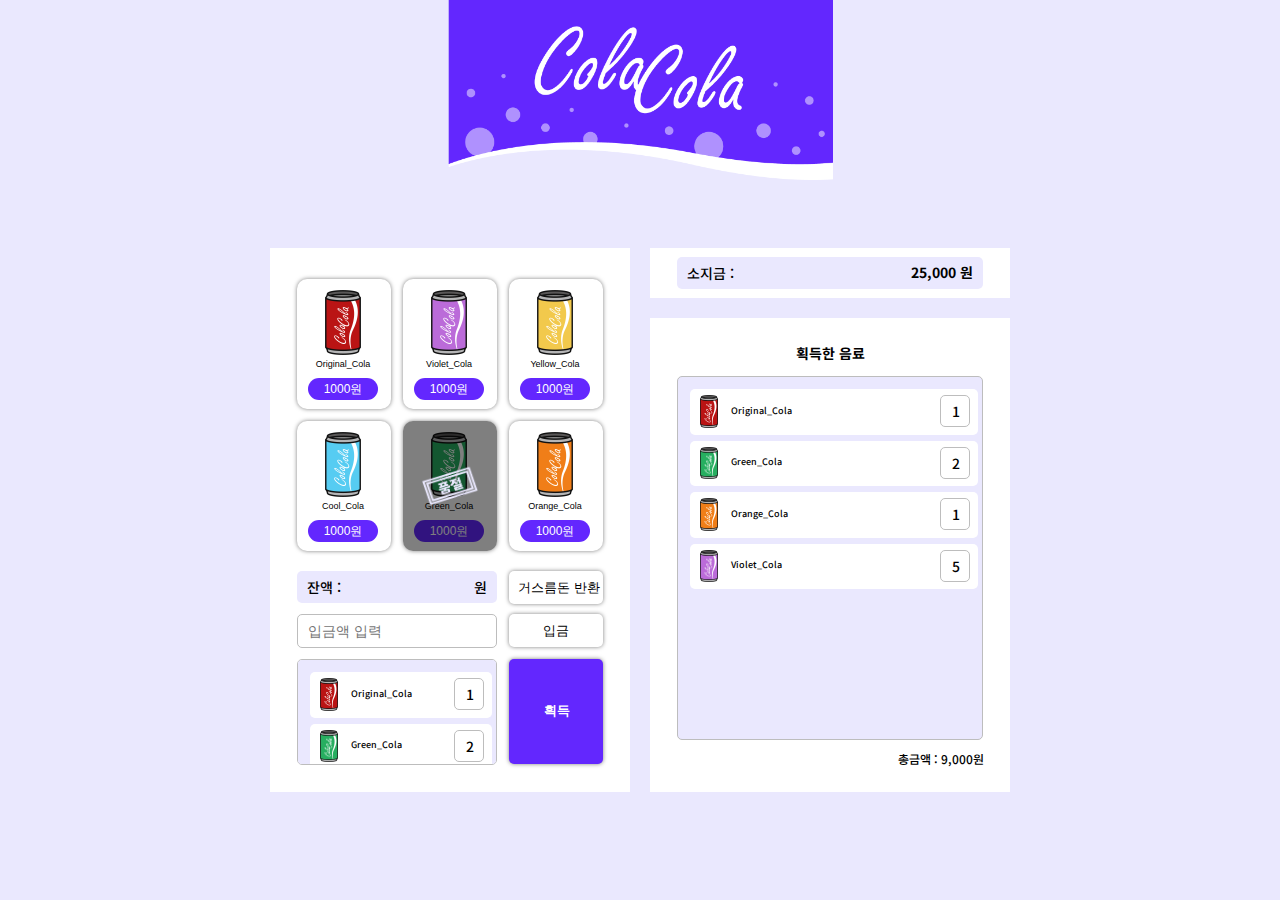
==== index.html @ 2ec3b5be "Rename vending_machine.html to index.html" ====
<!DOCTYPE html>
<html lang="ko">

<head>
  <meta charset="UTF-8">
  <meta http-equiv="X-UA-Compatible" content="IE=edge">
  <meta name="viewport" content="width=device-width, initial-scale=1.0">
  <title>Coca Cola Vending Machine</title>
  <link rel="stylesheet" href="reset.css">
  <link rel="stylesheet" href="style.css">
</head>

<body>
  <div id="app">
    <header class="logo">
      <img class="img_logo" src="./mediaquery/logo.png" alt="Cocal Cola Vending Machine">
      <h1 class="hidden_tit">Coca Cola Vending Machine</h1>
    </header>
    <main class="wrapper">
      <section class="vending_machine">
        <h2 class="hidden_tit">자판기 화면</h2>
        <ul class="drinks">
          <li>
            <button class="btn_item">
              <img src="./mediaquery/Original_Cola.png" alt="" class="img_item">
              <strong class="drink_name">Original_Cola</strong>
              <span class="drink_price">1000원</span>
            </button>
          </li>
          <li>
            <button class="btn_item">
              <img src="./mediaquery/Violet_Cola.png" alt="" class="img_item">
              <strong class="drink_name">Violet_Cola</strong>
              <span class="drink_price">1000원</span>
            </button>
          </li>
          <li>
            <button class="btn_item">
              <img src="./mediaquery/Yellow_Cola.png" alt="" class="img_item">
              <strong class="drink_name">Yellow_Cola</strong>
              <span class="drink_price">1000원</span>
            </button>
          </li>
          <li>
            <button class="btn_item">
              <img src="./mediaquery/Cool_Cola.png" alt="" class="img_item">
              <strong class="drink_name">Cool_Cola</strong>
              <span class="drink_price">1000원</span>
            </button>
          </li>
          <li class="sold_out">
            <button class="btn_item">
              <img src="./mediaquery/Green_Cola.png" alt="" class="img_item">
              <strong class="drink_name">Green_Cola</strong>
              <span class="drink_price">1000원</span>
              <span class="hidden">품절</span>
            </button>
          </li>
          <li>
            <button class="btn_item">
              <img src="./mediaquery/Orange_Cola.png" alt="" class="img_item">
              <strong class="drink_name">Orange_Cola</strong>
              <span class="drink_price">1000원</span>
            </button>
          </li>
        </ul>
        <div class="buttons">
          <div class="btn1 left_money">잔액 : <span class="won">원</span></div>

          <input type="button" value="거스름돈 반환" id="return_money" class="btn2 return">

          <label for="input_money" class="hidden_lbl">입금액 입력</label>

          <input type="number" id="input_money" placeholder="입금액 입력" class="btn1 input_money">

          <input type="button" value="입금" class="btn2 input">

          <div class="scroll">
            <ul class="selected_drinks">
              <li>
                <img class="img_selected_cola" src="./mediaquery/Original_Cola.png" alt="">
                <span class="selected_cola">Original_Cola</span>
                <span class="selected_qty">1</span>
              </li>
              <li>
                <img class="img_selected_cola" src="./mediaquery/Green_Cola.png" alt="">
                <span class="selected_cola">Green_Cola</span>
                <span class="selected_qty">2</span>
              </li>
            </ul>
          </div>
          <input type="button" value="획득" class="btn3 get">
        </div>
      </section>
      <div class="my_info">
        <article class="my_money">
          <h2 class="tit_my_money">소지금 :</h2>
          <strong class="price_my_money">25,000 원</strong>
        </article>
        <article class="my_drink">
          <h2 class="">획득한 음료</h2>
          <ul class="scroll drink_list">
            <li>
              <img class="img_selected_cola" src="./mediaquery/Original_Cola.png" alt="">
              <span class="selected_cola">Original_Cola</span>
              <span class="selected_qty">1</span>
            </li>
            <li>
              <img class="img_selected_cola" src="./mediaquery/Green_Cola.png" alt="">
              <span class="selected_cola">Green_Cola</span>
              <span class="selected_qty">2</span>
            </li>
            <li>
              <img class="img_selected_cola" src="./mediaquery/Orange_Cola.png" alt="">
              <span class="selected_cola">Orange_Cola</span>
              <span class="selected_qty">1</span>
            </li>
            <li>
              <img class="img_selected_cola" src="./mediaquery/Violet_Cola.png" alt="">
              <span class="selected_cola">Violet_Cola</span>
              <span class="selected_qty">5</span>
            </li>
          </ul>
          <strong class="total_amount">총금액 : 9,000원</strong>
        </article>
      </div>
    </main>
  </div>
</body>

</html>
---- style.css ----
@charset "utf-8";

@import url('https://fonts.googleapis.com/css2?family=Noto+Sans+KR&display=swap');

/* reset css */
*,
*::after,
*::before {
    box-sizing: border-box;
}

/* design */
body {
    background: #EAE8FE;
    font-family: 'Noto Sans KR', sans-serif;
}

#app {
    display: flex;
    justify-content: center;
    flex-wrap: wrap;
}

h1[class^=hidden],
h2[class^=hidden],
label[class^=hidden],
span[class^=hidden] {
    position: absolute;
    clip: rect(0 0 0 0);
    width: 1px;
    height: 1px;
    margin: -1px;
    overflow: hidden;
}

header.logo {
    position: absolute;
    max-width: 386px;
}

.logo .img_logo {
    max-width: 100%;
}

main.wrapper {
    display: flex;
    flex-wrap: wrap;
    justify-content: center;
    gap: 0 20px;
    padding-top: 248px;
}

.wrapper .vending_machine {
    width: 360px;
    background-color: #FFFFFF;
    padding: 31px 27px 26px;
    margin-bottom: 20px;
}

.vending_machine .drinks {
    display: flex;
    flex-wrap: wrap;
    gap: 12px;
}

.vending_machine .drinks li {    
    width: 94px;
    border-radius: 10px;
    box-shadow: 0px 0px 4px rgb(0 0 0 / 50%);
    position: relative;
}

.drinks .btn_item {
    padding: 11px 11px 9px;
    text-align: center;
    border: none;
    background-color: transparent;
    cursor: pointer;
}

.drinks .btn_item:active {
    border-radius: 10px;
    outline: 3px solid #6327FE;
}

/* button의 상위인 li에 before로 주면 나타나는 순서가  li before < li after < button */
.drinks .sold_out::before {
    content: "";    
    position: absolute;
    width: 94px;
    height: 100%;
    background: no-repeat center/ 60px 46px url('./mediaquery/Sold-out.png') rgba(0, 0, 0, 0.5);
    border-radius: 10px;
    z-index: 10;
}

.drinks .sold_out {
    pointer-events: none;
}

.btn_item .img_item {
    width: 36px;
    margin: 0 auto;
}

.drinks .drink_name {
    display: block;
    font-weight: 500;
    font-size: 9px;
    line-height: 13px;
    margin-bottom: 7px;
}

.drinks .drink_price {
    display: inline-block;
    width: 70px;
    padding: 5px 12px;
    font-weight: 500;
    font-size: 12px;
    line-height: 100%;
    background: #6327FE;
    color: white;
    border-radius: 50px;
}

.vending_machine .buttons {
    margin-top: 20px;
}

.buttons .btn1 {
    display: inline-block;
    width: 200px;
    padding: 6px 10px;
    background: #EAE8FE;
    border-radius: 5px;
    font-weight: 500;
    font-size: 14px;
    line-height: 20px;
    margin: 0 12px 11px 0;
}

.buttons .btn1.input_money {
    border: 1px solid #BDBDBD;
    background-color: #FFFFFF;
}

.buttons .won {
    float: right;
}

.buttons .btn2 {
    float: right;
    width: 94px;
    padding: 7px 9px;
    background: #FFFFFF;
    box-shadow: 0px 0px 4px rgb(0 0 0 / 50%);
    border: 0;
    border-radius: 5px;
    font-weight: 500;
    line-height: 19px;
    font-size: 13px;
    cursor: pointer;
}

.scroll {
    display: inline-block;
    width: 200px;
    height: 106px;
    padding: 12px 4px 12px 12px;
    border: 1px solid #BDBDBD;
    border-radius: 5px;
    background-color: #EAE8FE;
    overflow-y: scroll;
}

.scroll::-webkit-scrollbar {
    width: 12px;
}

.scroll::-webkit-scrollbar-thumb {
    height: 79px;
    border-radius: 50px;
    background-color: #FFFFFF;
    background-clip: padding-box;
    border: 4px solid transparent;
}

.scroll::-webkit-scrollbar-track {
    background-color: transparent;
    border-radius: 50px;
}

.selected_drinks>li,
.drink_list>li {    
    width: auto;
    padding: 6px 8px 7px 10px;
    background-color: #FFFFFF;
    margin-bottom: 6px;
    font-weight: 500;
    font-size: 9px;
    border-radius: 5px;
    text-align: left;
}



img.img_selected_cola {
    width: 18px;
    margin-right: 10px;
    vertical-align: middle;
}

.selected_cola {
    display: inline-block;
    width: 73px;
}

.selected_qty {
    float: right;
    width: 30px;
    text-align: center;
    padding: 5px 11px;
    font-weight: 500;
    font-size: 14px;
    line-height: 20px;
    border: 1px solid #BDBDBD;
    border-radius: 5px;
    margin-left: 6px;
}

.buttons .btn3 {
    float: right;
    width: 94px;
    padding: 43px 35px 44px;
    background-color: #6327FE;
    box-shadow: 0px 0px 4px rgba(0, 0, 0, 0.5);
    border: 0;
    border-radius: 5px;
    font-weight: 700;
    font-size: 13px;
    color: #FFFFFF;
    cursor: pointer;
}

.my_info {
    width: 360px;
}

.my_money {
    width: 100%;
    padding: 9px 27px;
    margin-bottom: 20px;
    background-color: #FFFFFF;
}

.my_money .tit_my_money {
    width: 306px;
    padding: 6px 10px;
    font-weight: 500;
    font-size: 14px;
    line-height: 20px;
    background: #EAE8FE;
    border-radius: 5px;
}

.my_money .price_my_money {
    float: right;
    font-style: normal;
    font-weight: 700;
    font-size: 14px;
    line-height: 20px;
    margin: -27px 10px 0 0;
}


.my_info .my_drink {
    width: 100%;
    padding: 25px 27px 48px;
    background-color: #FFFFFF;
    text-align: center;
    font-weight: 700;
    font-size: 14px;
    line-height: 20px;
}

.my_drink .drink_list {
    background-color: #EAE8FE;
}

.my_drink .scroll.drink_list {
    width: 306px;
    height: 364px;
    margin-top: 13px;
}

.my_drink .total_amount {
    float: right;
    margin: 6px -12px 0 0;
    width: 109px;
    font-weight: 500;
    font-size: 12px;
    line-height: 17px;
}
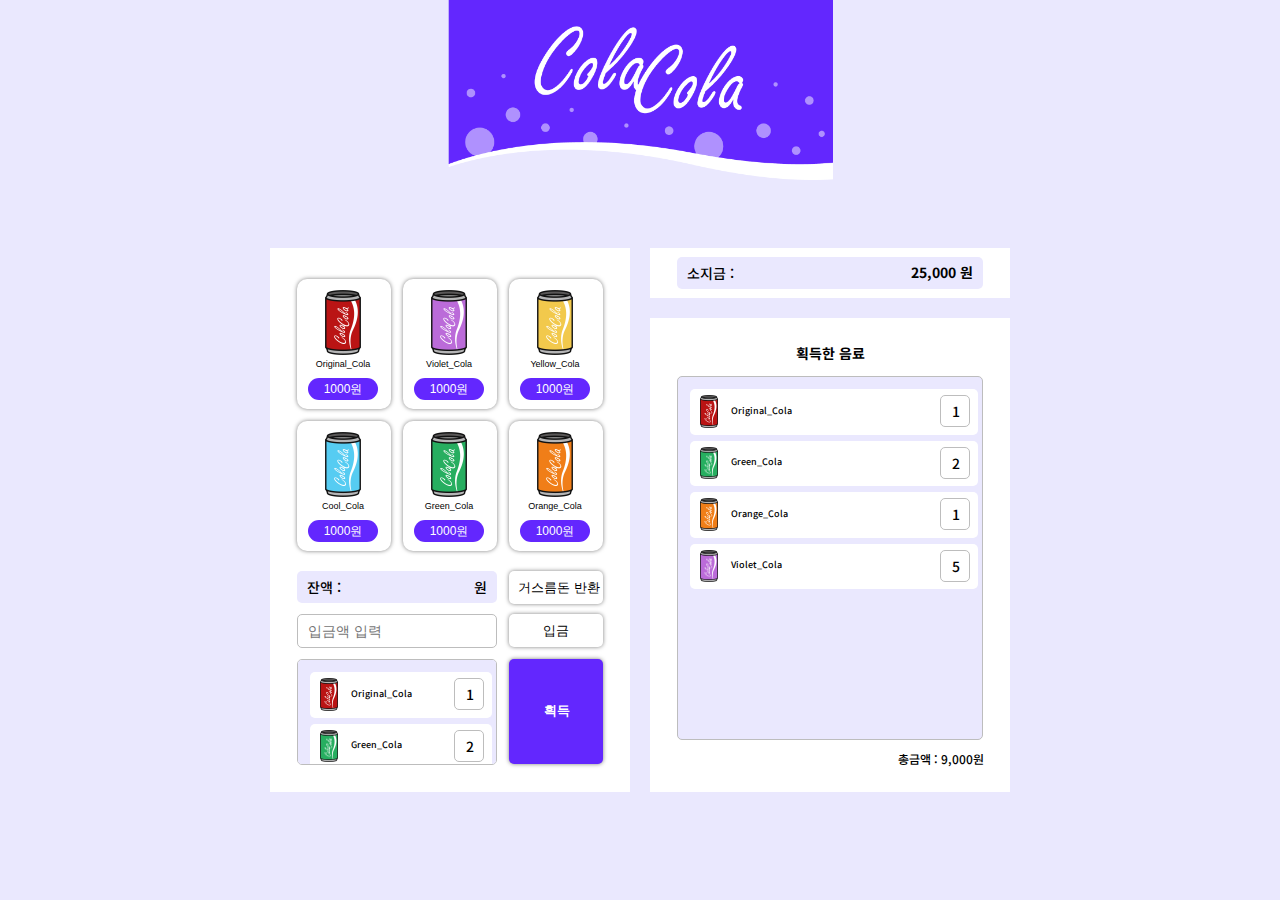
==== commit 24172591: "Refactor : 콜라 아이템 js로 가져오기" ====
--- a/index.html
+++ b/index.html
@@ -2,130 +2,88 @@
 <html lang="ko">
 
 <head>
-  <meta charset="UTF-8">
-  <meta http-equiv="X-UA-Compatible" content="IE=edge">
-  <meta name="viewport" content="width=device-width, initial-scale=1.0">
-  <title>Coca Cola Vending Machine</title>
-  <link rel="stylesheet" href="reset.css">
-  <link rel="stylesheet" href="style.css">
+    <meta charset="UTF-8">
+    <meta http-equiv="X-UA-Compatible" content="IE=edge">
+    <meta name="viewport" content="width=device-width, initial-scale=1.0">
+    <title>Coca Cola Vending Machine</title>
+    <link rel="stylesheet" href="reset.css">
+    <link rel="stylesheet" href="style.css">
 </head>
 
 <body>
-  <div id="app">
-    <header class="logo">
-      <img class="img_logo" src="./mediaquery/logo.png" alt="Cocal Cola Vending Machine">
-      <h1 class="hidden_tit">Coca Cola Vending Machine</h1>
-    </header>
-    <main class="wrapper">
-      <section class="vending_machine">
-        <h2 class="hidden_tit">자판기 화면</h2>
-        <ul class="drinks">
-          <li>
-            <button class="btn_item">
-              <img src="./mediaquery/Original_Cola.png" alt="" class="img_item">
-              <strong class="drink_name">Original_Cola</strong>
-              <span class="drink_price">1000원</span>
-            </button>
-          </li>
-          <li>
-            <button class="btn_item">
-              <img src="./mediaquery/Violet_Cola.png" alt="" class="img_item">
-              <strong class="drink_name">Violet_Cola</strong>
-              <span class="drink_price">1000원</span>
-            </button>
-          </li>
-          <li>
-            <button class="btn_item">
-              <img src="./mediaquery/Yellow_Cola.png" alt="" class="img_item">
-              <strong class="drink_name">Yellow_Cola</strong>
-              <span class="drink_price">1000원</span>
-            </button>
-          </li>
-          <li>
-            <button class="btn_item">
-              <img src="./mediaquery/Cool_Cola.png" alt="" class="img_item">
-              <strong class="drink_name">Cool_Cola</strong>
-              <span class="drink_price">1000원</span>
-            </button>
-          </li>
-          <li class="sold_out">
-            <button class="btn_item">
-              <img src="./mediaquery/Green_Cola.png" alt="" class="img_item">
-              <strong class="drink_name">Green_Cola</strong>
-              <span class="drink_price">1000원</span>
-              <span class="hidden">품절</span>
-            </button>
-          </li>
-          <li>
-            <button class="btn_item">
-              <img src="./mediaquery/Orange_Cola.png" alt="" class="img_item">
-              <strong class="drink_name">Orange_Cola</strong>
-              <span class="drink_price">1000원</span>
-            </button>
-          </li>
-        </ul>
-        <div class="buttons">
-          <div class="btn1 left_money">잔액 : <span class="won">원</span></div>
+    <div id="app">
+        <header class="logo">
+            <img class="img_logo" src="./mediaquery/logo.png" alt="Cocal Cola Vending Machine">
+            <h1 class="hidden_tit">Coca Cola Vending Machine</h1>
+        </header>
+        <main class="wrapper">
+            <section class="vending_machine">
+                <h2 class="hidden_tit">자판기 화면</h2>
+                <ul class="drinks">
+                </ul>
+                <div class="buttons">
+                    <div class="btn1 left_money">잔액 : <span class="won">원</span></div>
 
-          <input type="button" value="거스름돈 반환" id="return_money" class="btn2 return">
+                    <input type="button" value="거스름돈 반환" id="return_money" class="btn2 return">
 
-          <label for="input_money" class="hidden_lbl">입금액 입력</label>
+                    <label for="input_money" class="hidden_lbl">입금액 입력</label>
 
-          <input type="number" id="input_money" placeholder="입금액 입력" class="btn1 input_money">
+                    <input type="number" id="input_money" placeholder="입금액 입력" class="btn1 input_money">
 
-          <input type="button" value="입금" class="btn2 input">
+                    <input type="button" value="입금" class="btn2 input">
 
-          <div class="scroll">
-            <ul class="selected_drinks">
-              <li>
-                <img class="img_selected_cola" src="./mediaquery/Original_Cola.png" alt="">
-                <span class="selected_cola">Original_Cola</span>
-                <span class="selected_qty">1</span>
-              </li>
-              <li>
-                <img class="img_selected_cola" src="./mediaquery/Green_Cola.png" alt="">
-                <span class="selected_cola">Green_Cola</span>
-                <span class="selected_qty">2</span>
-              </li>
-            </ul>
-          </div>
-          <input type="button" value="획득" class="btn3 get">
-        </div>
-      </section>
-      <div class="my_info">
-        <article class="my_money">
-          <h2 class="tit_my_money">소지금 :</h2>
-          <strong class="price_my_money">25,000 원</strong>
-        </article>
-        <article class="my_drink">
-          <h2 class="">획득한 음료</h2>
-          <ul class="scroll drink_list">
-            <li>
-              <img class="img_selected_cola" src="./mediaquery/Original_Cola.png" alt="">
-              <span class="selected_cola">Original_Cola</span>
-              <span class="selected_qty">1</span>
-            </li>
-            <li>
-              <img class="img_selected_cola" src="./mediaquery/Green_Cola.png" alt="">
-              <span class="selected_cola">Green_Cola</span>
-              <span class="selected_qty">2</span>
-            </li>
-            <li>
-              <img class="img_selected_cola" src="./mediaquery/Orange_Cola.png" alt="">
-              <span class="selected_cola">Orange_Cola</span>
-              <span class="selected_qty">1</span>
-            </li>
-            <li>
-              <img class="img_selected_cola" src="./mediaquery/Violet_Cola.png" alt="">
-              <span class="selected_cola">Violet_Cola</span>
-              <span class="selected_qty">5</span>
-            </li>
-          </ul>
-          <strong class="total_amount">총금액 : 9,000원</strong>
-        </article>
-      </div>
-    </main>
-  </div>
+                    <div class="scroll">
+                        <ul class="selected_drinks">
+                            <li>
+                                <img class="img_selected_cola" src="./mediaquery/Original_Cola.png" alt="">
+                                <span class="selected_cola">Original_Cola</span>
+                                <span class="selected_qty">1</span>
+                            </li>
+                            <li>
+                                <img class="img_selected_cola" src="./mediaquery/Green_Cola.png" alt="">
+                                <span class="selected_cola">Green_Cola</span>
+                                <span class="selected_qty">2</span>
+                            </li>
+                        </ul>
+                    </div>
+                    <input type="button" value="획득" class="btn3 get">
+                </div>
+            </section>
+            <div class="my_info">
+                <article class="my_money">
+                    <h2 class="tit_my_money">소지금 :</h2>
+                    <strong class="price_my_money">25,000 원</strong>
+                </article>
+                <article class="my_drink">
+                    <h2 class="">획득한 음료</h2>
+                    <ul class="scroll drink_list">
+                        <li>
+                            <img class="img_selected_cola" src="./mediaquery/Original_Cola.png" alt="">
+                            <span class="selected_cola">Original_Cola</span>
+                            <span class="selected_qty">1</span>
+                        </li>
+                        <li>
+                            <img class="img_selected_cola" src="./mediaquery/Green_Cola.png" alt="">
+                            <span class="selected_cola">Green_Cola</span>
+                            <span class="selected_qty">2</span>
+                        </li>
+                        <li>
+                            <img class="img_selected_cola" src="./mediaquery/Orange_Cola.png" alt="">
+                            <span class="selected_cola">Orange_Cola</span>
+                            <span class="selected_qty">1</span>
+                        </li>
+                        <li>
+                            <img class="img_selected_cola" src="./mediaquery/Violet_Cola.png" alt="">
+                            <span class="selected_cola">Violet_Cola</span>
+                            <span class="selected_qty">5</span>
+                        </li>
+                    </ul>
+                    <strong class="total_amount">총금액 : 9,000원</strong>
+                </article>
+            </div>
+        </main>
+    </div>
+    <script src="./app.js"></script>
 </body>
 
-</html>
+</html>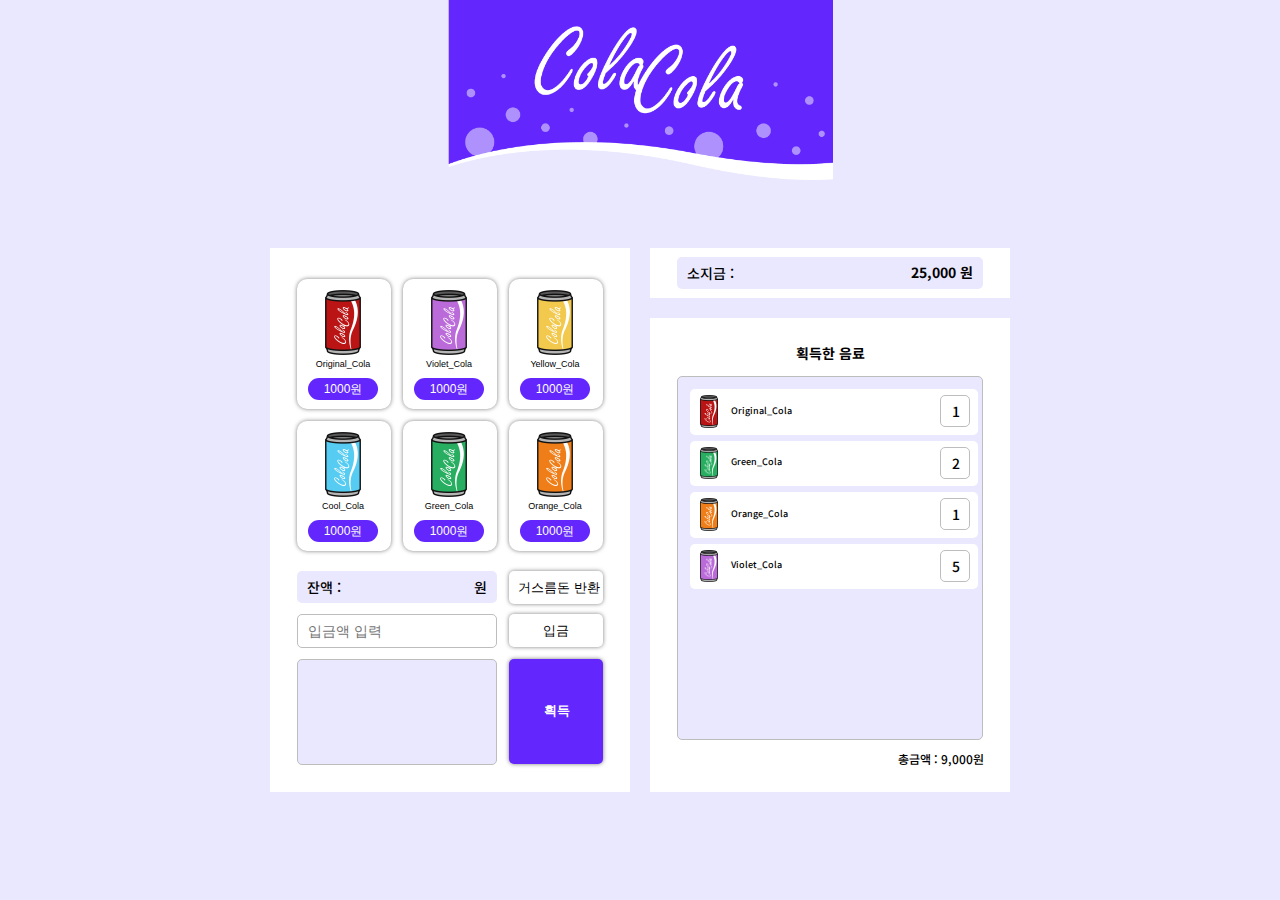
==== commit 9e93f3f7: "Refactor : js로 콜라 아이템 로딩 및 선택" ====
--- a/index.html
+++ b/index.html
@@ -1,89 +1,79 @@
-<!DOCTYPE html>
-<html lang="ko">
-
-<head>
-    <meta charset="UTF-8">
-    <meta http-equiv="X-UA-Compatible" content="IE=edge">
-    <meta name="viewport" content="width=device-width, initial-scale=1.0">
-    <title>Coca Cola Vending Machine</title>
-    <link rel="stylesheet" href="reset.css">
-    <link rel="stylesheet" href="style.css">
-</head>
-
-<body>
-    <div id="app">
-        <header class="logo">
-            <img class="img_logo" src="./mediaquery/logo.png" alt="Cocal Cola Vending Machine">
-            <h1 class="hidden_tit">Coca Cola Vending Machine</h1>
-        </header>
-        <main class="wrapper">
-            <section class="vending_machine">
-                <h2 class="hidden_tit">자판기 화면</h2>
-                <ul class="drinks">
-                </ul>
-                <div class="buttons">
-                    <div class="btn1 left_money">잔액 : <span class="won">원</span></div>
-
-                    <input type="button" value="거스름돈 반환" id="return_money" class="btn2 return">
-
-                    <label for="input_money" class="hidden_lbl">입금액 입력</label>
-
-                    <input type="number" id="input_money" placeholder="입금액 입력" class="btn1 input_money">
-
-                    <input type="button" value="입금" class="btn2 input">
-
-                    <div class="scroll">
-                        <ul class="selected_drinks">
-                            <li>
-                                <img class="img_selected_cola" src="./mediaquery/Original_Cola.png" alt="">
-                                <span class="selected_cola">Original_Cola</span>
-                                <span class="selected_qty">1</span>
-                            </li>
-                            <li>
-                                <img class="img_selected_cola" src="./mediaquery/Green_Cola.png" alt="">
-                                <span class="selected_cola">Green_Cola</span>
-                                <span class="selected_qty">2</span>
-                            </li>
-                        </ul>
-                    </div>
-                    <input type="button" value="획득" class="btn3 get">
-                </div>
-            </section>
-            <div class="my_info">
-                <article class="my_money">
-                    <h2 class="tit_my_money">소지금 :</h2>
-                    <strong class="price_my_money">25,000 원</strong>
-                </article>
-                <article class="my_drink">
-                    <h2 class="">획득한 음료</h2>
-                    <ul class="scroll drink_list">
-                        <li>
-                            <img class="img_selected_cola" src="./mediaquery/Original_Cola.png" alt="">
-                            <span class="selected_cola">Original_Cola</span>
-                            <span class="selected_qty">1</span>
-                        </li>
-                        <li>
-                            <img class="img_selected_cola" src="./mediaquery/Green_Cola.png" alt="">
-                            <span class="selected_cola">Green_Cola</span>
-                            <span class="selected_qty">2</span>
-                        </li>
-                        <li>
-                            <img class="img_selected_cola" src="./mediaquery/Orange_Cola.png" alt="">
-                            <span class="selected_cola">Orange_Cola</span>
-                            <span class="selected_qty">1</span>
-                        </li>
-                        <li>
-                            <img class="img_selected_cola" src="./mediaquery/Violet_Cola.png" alt="">
-                            <span class="selected_cola">Violet_Cola</span>
-                            <span class="selected_qty">5</span>
-                        </li>
-                    </ul>
-                    <strong class="total_amount">총금액 : 9,000원</strong>
-                </article>
-            </div>
-        </main>
-    </div>
-    <script src="./app.js"></script>
-</body>
-
+<!DOCTYPE html>
+<html lang="ko">
+
+<head>
+    <meta charset="UTF-8">
+    <meta http-equiv="X-UA-Compatible" content="IE=edge">
+    <meta name="viewport" content="width=device-width, initial-scale=1.0">
+    <title>Coca Cola Vending Machine</title>
+    <link rel="stylesheet" href="reset.css">
+    <link rel="stylesheet" href="style.css">
+</head>
+
+<body>
+    <div id="app">
+        <header class="logo">
+            <img class="img_logo" src="./mediaquery/logo.png" alt="Cocal Cola Vending Machine">
+            <h1 class="hidden_tit">Coca Cola Vending Machine</h1>
+        </header>
+        <main class="wrapper">
+            <section class="vending_machine">
+                <h2 class="hidden_tit">자판기 화면</h2>
+                <ul class="drinks">
+                </ul>
+                <div class="buttons">
+                    <div class="btn1 left_money">잔액 : <span class="won">원</span></div>
+
+                    <input type="button" value="거스름돈 반환" id="return_money" class="btn2 return">
+
+                    <label for="input_money" class="hidden_lbl">입금액 입력</label>
+
+                    <input type="number" id="input_money" placeholder="입금액 입력" class="btn1 input_money">
+
+                    <input type="button" value="입금" class="btn2 input">
+
+                    <div class="scroll">
+                        <ul class="selected_drinks">
+                        </ul>
+                    </div>
+                    <input type="button" value="획득" class="btn3 get">
+                </div>
+            </section>
+            <div class="my_info">
+                <article class="my_money">
+                    <h2 class="tit_my_money">소지금 :</h2>
+                    <strong class="price_my_money">25,000 원</strong>
+                </article>
+                <article class="my_drink">
+                    <h2 class="">획득한 음료</h2>
+                    <ul class="scroll purchased_drinks">
+                        <li>
+                            <img class="img_selected_cola" src="./mediaquery/Original_Cola.png" alt="">
+                            <span class="selected_cola">Original_Cola</span>
+                            <span class="selected_qty">1</span>
+                        </li>
+                        <li>
+                            <img class="img_selected_cola" src="./mediaquery/Green_Cola.png" alt="">
+                            <span class="selected_cola">Green_Cola</span>
+                            <span class="selected_qty">2</span>
+                        </li>
+                        <li>
+                            <img class="img_selected_cola" src="./mediaquery/Orange_Cola.png" alt="">
+                            <span class="selected_cola">Orange_Cola</span>
+                            <span class="selected_qty">1</span>
+                        </li>
+                        <li>
+                            <img class="img_selected_cola" src="./mediaquery/Violet_Cola.png" alt="">
+                            <span class="selected_cola">Violet_Cola</span>
+                            <span class="selected_qty">5</span>
+                        </li>
+                    </ul>
+                    <strong class="total_amount">총금액 : 9,000원</strong>
+                </article>
+            </div>
+        </main>
+    </div>
+    <script src="./app.js"></script>
+</body>
+
 </html>--- a/style.css
+++ b/style.css
@@ -1,303 +1,301 @@
-@charset "utf-8";
-
-@import url('https://fonts.googleapis.com/css2?family=Noto+Sans+KR&display=swap');
-
-/* reset css */
-*,
-*::after,
-*::before {
-    box-sizing: border-box;
-}
-
-/* design */
-body {
-    background: #EAE8FE;
-    font-family: 'Noto Sans KR', sans-serif;
-}
-
-#app {
-    display: flex;
-    justify-content: center;
-    flex-wrap: wrap;
-}
-
-h1[class^=hidden],
-h2[class^=hidden],
-label[class^=hidden],
-span[class^=hidden] {
-    position: absolute;
-    clip: rect(0 0 0 0);
-    width: 1px;
-    height: 1px;
-    margin: -1px;
-    overflow: hidden;
-}
-
-header.logo {
-    position: absolute;
-    max-width: 386px;
-}
-
-.logo .img_logo {
-    max-width: 100%;
-}
-
-main.wrapper {
-    display: flex;
-    flex-wrap: wrap;
-    justify-content: center;
-    gap: 0 20px;
-    padding-top: 248px;
-}
-
-.wrapper .vending_machine {
-    width: 360px;
-    background-color: #FFFFFF;
-    padding: 31px 27px 26px;
-    margin-bottom: 20px;
-}
-
-.vending_machine .drinks {
-    display: flex;
-    flex-wrap: wrap;
-    gap: 12px;
-}
-
-.vending_machine .drinks li {    
-    width: 94px;
-    border-radius: 10px;
-    box-shadow: 0px 0px 4px rgb(0 0 0 / 50%);
-    position: relative;
-}
-
-.drinks .btn_item {
-    padding: 11px 11px 9px;
-    text-align: center;
-    border: none;
-    background-color: transparent;
-    cursor: pointer;
-}
-
-.drinks .btn_item:active {
-    border-radius: 10px;
-    outline: 3px solid #6327FE;
-}
-
-/* button의 상위인 li에 before로 주면 나타나는 순서가  li before < li after < button */
-.drinks .sold_out::before {
-    content: "";    
-    position: absolute;
-    width: 94px;
-    height: 100%;
-    background: no-repeat center/ 60px 46px url('./mediaquery/Sold-out.png') rgba(0, 0, 0, 0.5);
-    border-radius: 10px;
-    z-index: 10;
-}
-
-.drinks .sold_out {
-    pointer-events: none;
-}
-
-.btn_item .img_item {
-    width: 36px;
-    margin: 0 auto;
-}
-
-.drinks .drink_name {
-    display: block;
-    font-weight: 500;
-    font-size: 9px;
-    line-height: 13px;
-    margin-bottom: 7px;
-}
-
-.drinks .drink_price {
-    display: inline-block;
-    width: 70px;
-    padding: 5px 12px;
-    font-weight: 500;
-    font-size: 12px;
-    line-height: 100%;
-    background: #6327FE;
-    color: white;
-    border-radius: 50px;
-}
-
-.vending_machine .buttons {
-    margin-top: 20px;
-}
-
-.buttons .btn1 {
-    display: inline-block;
-    width: 200px;
-    padding: 6px 10px;
-    background: #EAE8FE;
-    border-radius: 5px;
-    font-weight: 500;
-    font-size: 14px;
-    line-height: 20px;
-    margin: 0 12px 11px 0;
-}
-
-.buttons .btn1.input_money {
-    border: 1px solid #BDBDBD;
-    background-color: #FFFFFF;
-}
-
-.buttons .won {
-    float: right;
-}
-
-.buttons .btn2 {
-    float: right;
-    width: 94px;
-    padding: 7px 9px;
-    background: #FFFFFF;
-    box-shadow: 0px 0px 4px rgb(0 0 0 / 50%);
-    border: 0;
-    border-radius: 5px;
-    font-weight: 500;
-    line-height: 19px;
-    font-size: 13px;
-    cursor: pointer;
-}
-
-.scroll {
-    display: inline-block;
-    width: 200px;
-    height: 106px;
-    padding: 12px 4px 12px 12px;
-    border: 1px solid #BDBDBD;
-    border-radius: 5px;
-    background-color: #EAE8FE;
-    overflow-y: scroll;
-}
-
-.scroll::-webkit-scrollbar {
-    width: 12px;
-}
-
-.scroll::-webkit-scrollbar-thumb {
-    height: 79px;
-    border-radius: 50px;
-    background-color: #FFFFFF;
-    background-clip: padding-box;
-    border: 4px solid transparent;
-}
-
-.scroll::-webkit-scrollbar-track {
-    background-color: transparent;
-    border-radius: 50px;
-}
-
-.selected_drinks>li,
-.drink_list>li {    
-    width: auto;
-    padding: 6px 8px 7px 10px;
-    background-color: #FFFFFF;
-    margin-bottom: 6px;
-    font-weight: 500;
-    font-size: 9px;
-    border-radius: 5px;
-    text-align: left;
-}
-
-
-
-img.img_selected_cola {
-    width: 18px;
-    margin-right: 10px;
-    vertical-align: middle;
-}
-
-.selected_cola {
-    display: inline-block;
-    width: 73px;
-}
-
-.selected_qty {
-    float: right;
-    width: 30px;
-    text-align: center;
-    padding: 5px 11px;
-    font-weight: 500;
-    font-size: 14px;
-    line-height: 20px;
-    border: 1px solid #BDBDBD;
-    border-radius: 5px;
-    margin-left: 6px;
-}
-
-.buttons .btn3 {
-    float: right;
-    width: 94px;
-    padding: 43px 35px 44px;
-    background-color: #6327FE;
-    box-shadow: 0px 0px 4px rgba(0, 0, 0, 0.5);
-    border: 0;
-    border-radius: 5px;
-    font-weight: 700;
-    font-size: 13px;
-    color: #FFFFFF;
-    cursor: pointer;
-}
-
-.my_info {
-    width: 360px;
-}
-
-.my_money {
-    width: 100%;
-    padding: 9px 27px;
-    margin-bottom: 20px;
-    background-color: #FFFFFF;
-}
-
-.my_money .tit_my_money {
-    width: 306px;
-    padding: 6px 10px;
-    font-weight: 500;
-    font-size: 14px;
-    line-height: 20px;
-    background: #EAE8FE;
-    border-radius: 5px;
-}
-
-.my_money .price_my_money {
-    float: right;
-    font-style: normal;
-    font-weight: 700;
-    font-size: 14px;
-    line-height: 20px;
-    margin: -27px 10px 0 0;
-}
-
-
-.my_info .my_drink {
-    width: 100%;
-    padding: 25px 27px 48px;
-    background-color: #FFFFFF;
-    text-align: center;
-    font-weight: 700;
-    font-size: 14px;
-    line-height: 20px;
-}
-
-.my_drink .drink_list {
-    background-color: #EAE8FE;
-}
-
-.my_drink .scroll.drink_list {
-    width: 306px;
-    height: 364px;
-    margin-top: 13px;
-}
-
-.my_drink .total_amount {
-    float: right;
-    margin: 6px -12px 0 0;
-    width: 109px;
-    font-weight: 500;
-    font-size: 12px;
-    line-height: 17px;
+@charset "utf-8";
+
+@import url('https://fonts.googleapis.com/css2?family=Noto+Sans+KR&display=swap');
+
+/* reset css */
+*,
+*::after,
+*::before {
+    box-sizing: border-box;
+}
+
+/* design */
+body {
+    background: #EAE8FE;
+    font-family: 'Noto Sans KR', sans-serif;
+}
+
+#app {
+    display: flex;
+    justify-content: center;
+    flex-wrap: wrap;
+}
+
+h1[class^=hidden],
+h2[class^=hidden],
+label[class^=hidden],
+span[class^=hidden] {
+    position: absolute;
+    clip: rect(0 0 0 0);
+    width: 1px;
+    height: 1px;
+    margin: -1px;
+    overflow: hidden;
+}
+
+header.logo {
+    position: absolute;
+    max-width: 386px;
+}
+
+.logo .img_logo {
+    max-width: 100%;
+}
+
+main.wrapper {
+    display: flex;
+    flex-wrap: wrap;
+    justify-content: center;
+    gap: 0 20px;
+    padding-top: 248px;
+}
+
+.wrapper .vending_machine {
+    width: 360px;
+    background-color: #FFFFFF;
+    padding: 31px 27px 26px;
+    margin-bottom: 20px;
+}
+
+.vending_machine .drinks {
+    display: flex;
+    flex-wrap: wrap;
+    gap: 12px;
+}
+
+.vending_machine .drinks li {    
+    width: 94px;
+    border-radius: 10px;
+    box-shadow: 0px 0px 4px rgb(0 0 0 / 50%);
+    position: relative;
+}
+
+.drinks .btn_item {
+    padding: 11px 11px 9px;
+    text-align: center;
+    border: none;
+    background-color: transparent;
+    cursor: pointer;
+}
+
+.drinks .btn_item:active {
+    border-radius: 10px;
+    outline: 3px solid #6327FE;
+}
+
+/* button의 상위인 li에 before로 주면 나타나는 순서가  li before < li after < button */
+.drinks .sold_out::before {
+    content: "";    
+    position: absolute;
+    width: 94px;
+    height: 100%;
+    background: no-repeat center/ 60px 46px url('./mediaquery/Sold-out.png') rgba(0, 0, 0, 0.5);
+    border-radius: 10px;
+    z-index: 10;
+}
+
+.drinks .sold_out {
+    pointer-events: none;
+}
+
+.btn_item .img_item {
+    width: 36px;
+    margin: 0 auto;
+}
+
+.drinks .drink_name {
+    display: block;
+    font-weight: 500;
+    font-size: 9px;
+    line-height: 13px;
+    margin-bottom: 7px;
+}
+
+.drinks .drink_price {
+    display: inline-block;
+    width: 70px;
+    padding: 5px 12px;
+    font-weight: 500;
+    font-size: 12px;
+    line-height: 100%;
+    background: #6327FE;
+    color: white;
+    border-radius: 50px;
+}
+
+.vending_machine .buttons {
+    margin-top: 20px;
+}
+
+.buttons .btn1 {
+    display: inline-block;
+    width: 200px;
+    padding: 6px 10px;
+    background: #EAE8FE;
+    border-radius: 5px;
+    font-weight: 500;
+    font-size: 14px;
+    line-height: 20px;
+    margin: 0 12px 11px 0;
+}
+
+.buttons .btn1.input_money {
+    border: 1px solid #BDBDBD;
+    background-color: #FFFFFF;
+}
+
+.buttons .won {
+    float: right;
+}
+
+.buttons .btn2 {
+    float: right;
+    width: 94px;
+    padding: 7px 9px;
+    background: #FFFFFF;
+    box-shadow: 0px 0px 4px rgb(0 0 0 / 50%);
+    border: 0;
+    border-radius: 5px;
+    font-weight: 500;
+    line-height: 19px;
+    font-size: 13px;
+    cursor: pointer;
+}
+
+.scroll {
+    display: inline-block;
+    width: 200px;
+    height: 106px;
+    padding: 12px 4px 12px 12px;
+    border: 1px solid #BDBDBD;
+    border-radius: 5px;
+    background-color: #EAE8FE;
+    overflow-y: scroll;
+}
+
+.scroll::-webkit-scrollbar {
+    width: 12px;
+}
+
+.scroll::-webkit-scrollbar-thumb {
+    height: 79px;
+    border-radius: 50px;
+    background-color: #FFFFFF;
+    background-clip: padding-box;
+    border: 4px solid transparent;
+}
+
+.scroll::-webkit-scrollbar-track {
+    background-color: transparent;
+    border-radius: 50px;
+}
+
+.selected_drinks>li,
+.purchased_drinks>li {    
+    width: auto;
+    padding: 6px 8px 7px 10px;
+    background-color: #FFFFFF;
+    margin-bottom: 6px;
+    font-weight: 500;
+    font-size: 9px;
+    border-radius: 5px;
+    text-align: left;
+}
+
+img.img_selected_cola {
+    width: 18px;
+    margin-right: 10px;
+    vertical-align: middle;
+}
+
+.selected_cola {
+    display: inline-block;
+    width: 73px;
+}
+
+.selected_qty {
+    float: right;
+    width: 30px;
+    text-align: center;
+    padding: 5px 11px;
+    font-weight: 500;
+    font-size: 14px;
+    line-height: 20px;
+    border: 1px solid #BDBDBD;
+    border-radius: 5px;
+    margin-left: 6px;
+}
+
+.buttons .btn3 {
+    float: right;
+    width: 94px;
+    padding: 43px 35px 44px;
+    background-color: #6327FE;
+    box-shadow: 0px 0px 4px rgba(0, 0, 0, 0.5);
+    border: 0;
+    border-radius: 5px;
+    font-weight: 700;
+    font-size: 13px;
+    color: #FFFFFF;
+    cursor: pointer;
+}
+
+.my_info {
+    width: 360px;
+}
+
+.my_money {
+    width: 100%;
+    padding: 9px 27px;
+    margin-bottom: 20px;
+    background-color: #FFFFFF;
+}
+
+.my_money .tit_my_money {
+    width: 306px;
+    padding: 6px 10px;
+    font-weight: 500;
+    font-size: 14px;
+    line-height: 20px;
+    background: #EAE8FE;
+    border-radius: 5px;
+}
+
+.my_money .price_my_money {
+    float: right;
+    font-style: normal;
+    font-weight: 700;
+    font-size: 14px;
+    line-height: 20px;
+    margin: -27px 10px 0 0;
+}
+
+
+.my_info .my_drink {
+    width: 100%;
+    padding: 25px 27px 48px;
+    background-color: #FFFFFF;
+    text-align: center;
+    font-weight: 700;
+    font-size: 14px;
+    line-height: 20px;
+}
+
+.my_drink .purchased_drinks {
+    background-color: #EAE8FE;
+}
+
+.my_drink .scroll.purchased_drinks {
+    width: 306px;
+    height: 364px;
+    margin-top: 13px;
+}
+
+.my_drink .total_amount {
+    float: right;
+    margin: 6px -12px 0 0;
+    width: 109px;
+    font-weight: 500;
+    font-size: 12px;
+    line-height: 17px;
 }